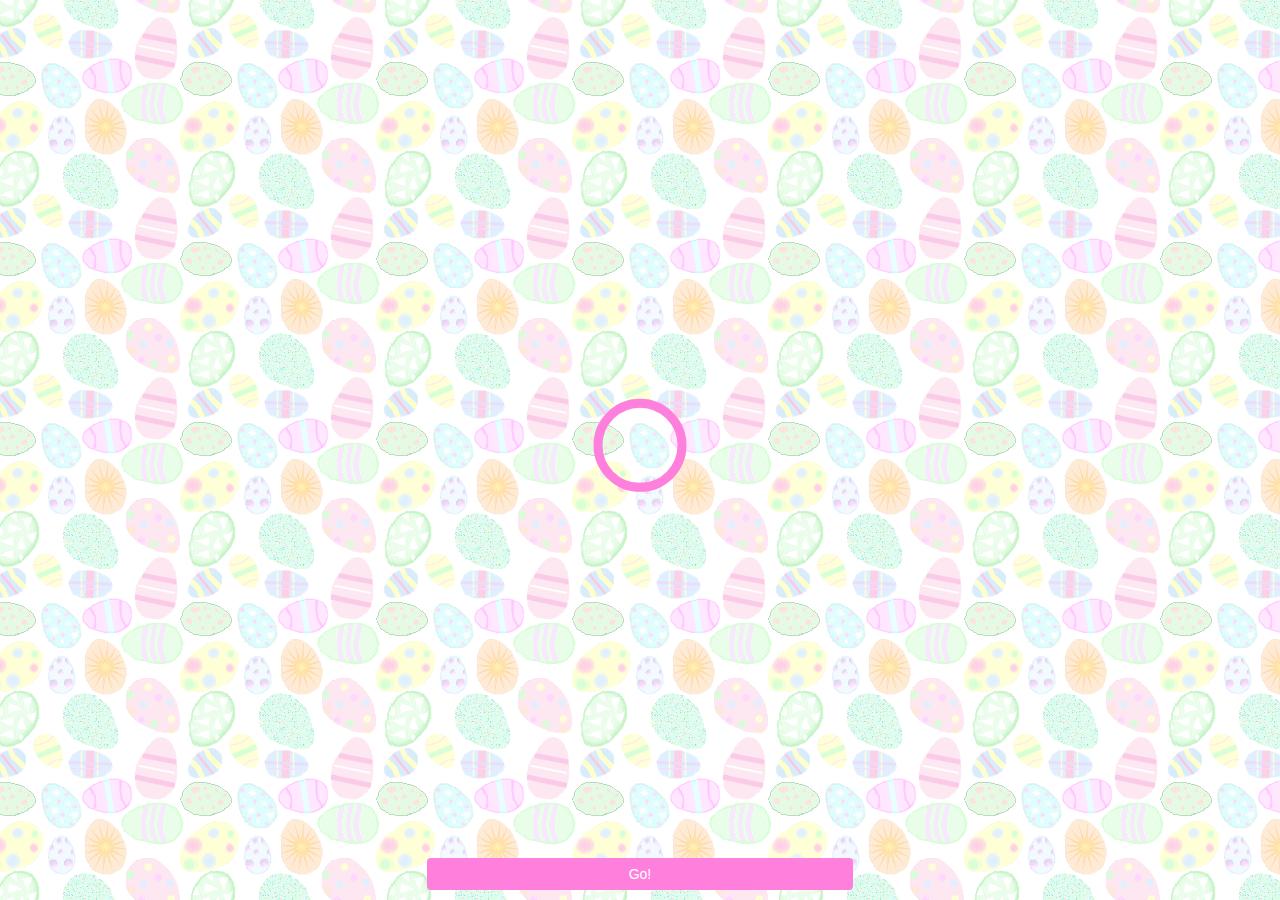
==== index.html @ 667e8f80 "Service worker WIP" ====
<!DOCTYPE html>
<html lang="en">
  <head>
    <meta charset="utf-8">
    <meta http-equiv="X-UA-Compatible" content="IE=edge">
    <meta name="viewport" content="width=device-width, initial-scale=1">
    <meta http-equiv="pragma" content="no-cache" />
    
    <link rel="apple-touch-icon" sizes="57x57" href="/img/favicon/apple-icon-57x57.png">
    <link rel="apple-touch-icon" sizes="60x60" href="/img/favicon/apple-icon-60x60.png">
    <link rel="apple-touch-icon" sizes="72x72" href="/img/favicon/apple-icon-72x72.png">
    <link rel="apple-touch-icon" sizes="76x76" href="/img/favicon/apple-icon-76x76.png">
    <link rel="apple-touch-icon" sizes="114x114" href="/img/favicon/apple-icon-114x114.png">
    <link rel="apple-touch-icon" sizes="120x120" href="/img/favicon/apple-icon-120x120.png">
    <link rel="apple-touch-icon" sizes="144x144" href="/img/favicon/apple-icon-144x144.png">
    <link rel="apple-touch-icon" sizes="152x152" href="img/favicon//apple-icon-152x152.png">
    <link rel="apple-touch-icon" sizes="180x180" href="/img/favicon/apple-icon-180x180.png">
    <link rel="icon" type="image/png" sizes="192x192"  href="/img/favicon/android-icon-192x192.png">
    <link rel="icon" type="image/png" sizes="32x32" href="/img/favicon/favicon-32x32.png">
    <link rel="icon" type="image/png" sizes="96x96" href="/img/favicon/favicon-96x96.png">
    <link rel="icon" type="image/png" sizes="16x16" href="/img/favicon/favicon-16x16.png">
    <link rel="manifest" href="/manifest.json">
    <meta name="msapplication-TileColor" content="#ffffff">
    <meta name="msapplication-TileImage" content="/img/favicon/ms-icon-144x144.png">
    <meta name="theme-color" content="#ffffff">

    <title>From The Easter Bunny</title>

    <link href="css/bootstrap.min.css" rel="stylesheet">
    <link href="css/easter.css" rel="stylesheet">
    <link href="https://fonts.googleapis.com/css?family=Rubik+Mono+One" rel="stylesheet">

    <!-- HTML5 shim and Respond.js for IE8 support of HTML5 elements and media queries -->
    <!-- WARNING: Respond.js doesn't work if you view the page via file:// -->
    <!--[if lt IE 9]>
      <script src="https://oss.maxcdn.com/html5shiv/3.7.3/html5shiv.min.js"></script>
      <script src="https://oss.maxcdn.com/respond/1.4.2/respond.min.js"></script>
    <![endif]-->
  </head>
  <body>

    <button class="hidden btn btn-navigate-left"><span class="glyphicon glyphicon-arrow-left"></span>Back</button>
    <div id="slides"></div>
    <button id="begin" class="btn col-xs-4 col-xs-offset-4" data-toggle="modal" data-target=".stopwatch-modal">Go!</button>

    <!-- Modal -->
    <div class="stopwatch-modal modal fade" id="myModal" tabindex="-1" role="dialog" aria-labelledby="myModalLabel">
        <div class="modal-dialog" role="document">
            <div class="modal-content">
                <div class="modal-body">
                    <h1 class="stopwatch"><time>00:00:00</time></h1>
                </div>
                <div class="modal-footer">
                    <button type="button" class="btn stop-timer clear-timer text-center" data-dismiss="modal">Found Them!</button>
                </div>
            </div>
        </div>
    </div>

    <div class="loader">
        <svg viewBox="0 0 32 32" width="96" height="96">
            <circle id="spinner" cx="16" cy="16" r="14" fill="none"></circle>
        </svg>
    </div>
    
    <!-- jQuery (necessary for Bootstrap's JavaScript plugins) -->
    <script src="js/jquery-3.3.1.min.js"></script>
    <!-- Include all compiled plugins (below), or include individual files as needed -->
    <script src="js/bootstrap.min.js"></script>
    <script src="js/stopwatch.js"></script> 
    <script src="js/app.js"></script> 
    <script>
        var totalSlides;
        var currentSlide;

        $(function() {

            //getWP_Data();

        });
        
    </script>
  </body>
</html>
---- css/easter.css ----
body {
    font-size: 18pt;
    background-image: url("../img/egg-bg.png");
    background-repeat: repeat;
}

.btn-navigate-left {
    position: absolute;
    top: 10px;
    left: 10px;
}

.btn-navigate-left .glyphicon {
    margin-right: 10px;
}

#slides .slide-body {
    height: 100vh;
    background-size: cover;
    background-repeat: no-repeat;
    background-position: center center;
}

.slide-content {
    height: 90vh;
    overflow-y: auto;
    width: 80vw;
    margin: 0 auto;
}

.slide-body p {
    margin: 20px auto;
    padding: 10px 20px;
    text-align: center;
    font-size: 1.3em;
    background-color: rgba(255,255,255,0.8);
    width: 70%;
    border: 2px solid #ff7fdd;
}

.btn, .btn:focus, .btn:hover {
    background-color: #ff7fdd;
    border-width: 0;
    color: #fff;    
}

button#begin {
    position: absolute;
    bottom: 10px;
}

.modal .modal-footer {
    text-align: center;
}

.modal-open .stopwatch {
    text-align: center;
    font-family: 'Rubik Mono One', sans-serif;
    color: #ff7fdd;
    font-size: 2em;
}

.loader {
    left: 50%;
    top: 50%;
    position: fixed;
    -webkit-transform: translate(-50%, -50%);
            transform: translate(-50%, -50%); }
    .loader #spinner {
      box-sizing: border-box;
      stroke: #ff7fdd;
      stroke-width: 3px;
      -webkit-transform-origin: 50%;
              transform-origin: 50%;
      -webkit-animation: line 1.6s cubic-bezier(0.4, 0, 0.2, 1) infinite, rotate 1.6s linear infinite;
              animation: line 1.6s cubic-bezier(0.4, 0, 0.2, 1) infinite, rotate 1.6s linear infinite; }
  
  @-webkit-keyframes rotate {
    from {
      -webkit-transform: rotate(0);
              transform: rotate(0); }
    to {
      -webkit-transform: rotate(450deg);
              transform: rotate(450deg); } }
  
  @keyframes rotate {
    from {
      -webkit-transform: rotate(0);
              transform: rotate(0); }
    to {
      -webkit-transform: rotate(450deg);
              transform: rotate(450deg); } }
  
  @-webkit-keyframes line {
    0% {
      stroke-dasharray: 2, 85.964;
      -webkit-transform: rotate(0);
              transform: rotate(0); }
    50% {
      stroke-dasharray: 65.973, 21.9911;
      stroke-dashoffset: 0; }
    100% {
      stroke-dasharray: 2, 85.964;
      stroke-dashoffset: -65.973;
      -webkit-transform: rotate(90deg);
              transform: rotate(90deg); } }
  
  @keyframes line {
    0% {
      stroke-dasharray: 2, 85.964;
      -webkit-transform: rotate(0);
              transform: rotate(0); }
    50% {
      stroke-dasharray: 65.973, 21.9911;
      stroke-dashoffset: 0; }
    100% {
      stroke-dasharray: 2, 85.964;
      stroke-dashoffset: -65.973;
      -webkit-transform: rotate(90deg);
              transform: rotate(90deg); } }
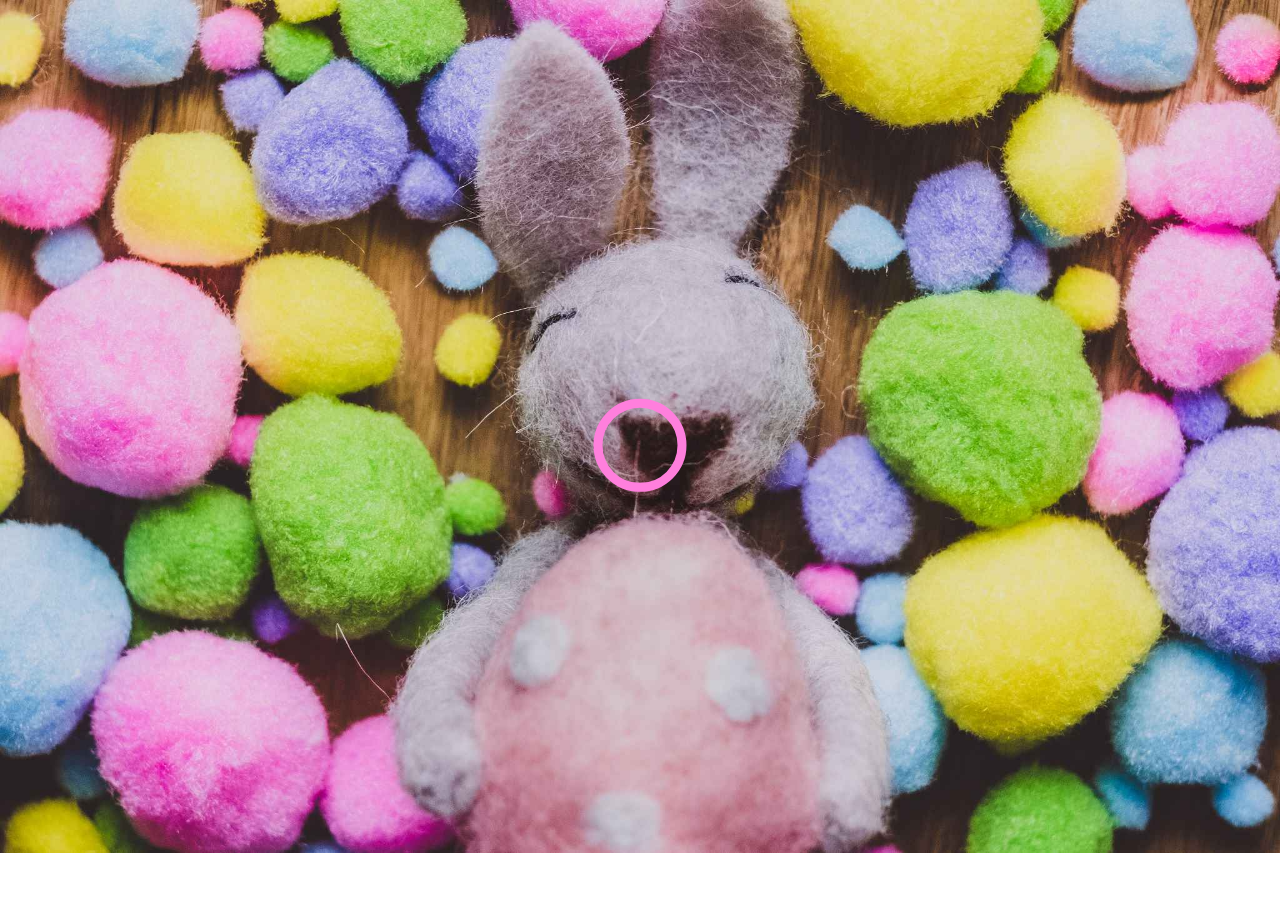
==== commit c1fcaada: "PWA" ====
--- a/index.html
+++ b/index.html
@@ -6,22 +6,22 @@
     <meta name="viewport" content="width=device-width, initial-scale=1">
     <meta http-equiv="pragma" content="no-cache" />
     
-    <link rel="apple-touch-icon" sizes="57x57" href="/img/favicon/apple-icon-57x57.png">
-    <link rel="apple-touch-icon" sizes="60x60" href="/img/favicon/apple-icon-60x60.png">
-    <link rel="apple-touch-icon" sizes="72x72" href="/img/favicon/apple-icon-72x72.png">
-    <link rel="apple-touch-icon" sizes="76x76" href="/img/favicon/apple-icon-76x76.png">
-    <link rel="apple-touch-icon" sizes="114x114" href="/img/favicon/apple-icon-114x114.png">
-    <link rel="apple-touch-icon" sizes="120x120" href="/img/favicon/apple-icon-120x120.png">
-    <link rel="apple-touch-icon" sizes="144x144" href="/img/favicon/apple-icon-144x144.png">
+    <link rel="apple-touch-icon" sizes="57x57" href="img/favicon/apple-icon-57x57.png">
+    <link rel="apple-touch-icon" sizes="60x60" href="img/favicon/apple-icon-60x60.png">
+    <link rel="apple-touch-icon" sizes="72x72" href="img/favicon/apple-icon-72x72.png">
+    <link rel="apple-touch-icon" sizes="76x76" href="img/favicon/apple-icon-76x76.png">
+    <link rel="apple-touch-icon" sizes="114x114" href="img/favicon/apple-icon-114x114.png">
+    <link rel="apple-touch-icon" sizes="120x120" href="img/favicon/apple-icon-120x120.png">
+    <link rel="apple-touch-icon" sizes="144x144" href="img/favicon/apple-icon-144x144.png">
     <link rel="apple-touch-icon" sizes="152x152" href="img/favicon//apple-icon-152x152.png">
-    <link rel="apple-touch-icon" sizes="180x180" href="/img/favicon/apple-icon-180x180.png">
-    <link rel="icon" type="image/png" sizes="192x192"  href="/img/favicon/android-icon-192x192.png">
-    <link rel="icon" type="image/png" sizes="32x32" href="/img/favicon/favicon-32x32.png">
-    <link rel="icon" type="image/png" sizes="96x96" href="/img/favicon/favicon-96x96.png">
-    <link rel="icon" type="image/png" sizes="16x16" href="/img/favicon/favicon-16x16.png">
-    <link rel="manifest" href="/manifest.json">
+    <link rel="apple-touch-icon" sizes="180x180" href="img/favicon/apple-icon-180x180.png">
+    <link rel="icon" type="image/png" sizes="192x192"  href="img/favicon/android-icon-192x192.png">
+    <link rel="icon" type="image/png" sizes="32x32" href="img/favicon/favicon-32x32.png">
+    <link rel="icon" type="image/png" sizes="96x96" href="img/favicon/favicon-96x96.png">
+    <link rel="icon" type="image/png" sizes="16x16" href="img/favicon/favicon-16x16.png">
+    <link rel="manifest" href="manifest.json">
     <meta name="msapplication-TileColor" content="#ffffff">
-    <meta name="msapplication-TileImage" content="/img/favicon/ms-icon-144x144.png">
+    <meta name="msapplication-TileImage" content="img/favicon/ms-icon-144x144.png">
     <meta name="theme-color" content="#ffffff">
 
     <title>From The Easter Bunny</title>
@@ -40,8 +40,9 @@
   <body>
 
     <button class="hidden btn btn-navigate-left"><span class="glyphicon glyphicon-arrow-left"></span>Back</button>
+    <button id="btnAdd" class="hidden btn btn-add-pwa"><span class="glyphicon glyphicon-plus"></span>Add To Desktop</button>
     <div id="slides"></div>
-    <button id="begin" class="btn col-xs-4 col-xs-offset-4" data-toggle="modal" data-target=".stopwatch-modal">Go!</button>
+    <button id="begin" class="hidden btn col-xs-4 col-xs-offset-4" data-toggle="modal" data-target=".stopwatch-modal">Go!</button>
 
     <!-- Modal -->
     <div class="stopwatch-modal modal fade" id="myModal" tabindex="-1" role="dialog" aria-labelledby="myModalLabel">
@@ -75,7 +76,7 @@
 
         $(function() {
 
-            //getWP_Data();
+            getWP_Data();
 
         });
         
--- a/css/easter.css
+++ b/css/easter.css
@@ -1,121 +1,147 @@
 body {
-    font-size: 18pt;
-    background-image: url("../img/egg-bg.png");
-    background-repeat: repeat;
+	font-size: 18pt;
+	background: url("../img/welcome-image.jpg") center top;
+	background-repeat: no-repeat;
+	background-size: cover;
 }
 
 .btn-navigate-left {
-    position: absolute;
-    top: 10px;
-    left: 10px;
+	position: absolute;
+	top: 10px;
+	left: 10px;
 }
 
-.btn-navigate-left .glyphicon {
-    margin-right: 10px;
+.btn-add-pwa {
+	position: absolute;
+	top: 10px;
+	right: 10px;
+}
+
+.btn-navigate-left .glyphicon, .btn-add-pwa .glyphicon {
+	margin-right: 10px;
 }
 
 #slides .slide-body {
-    height: 100vh;
-    background-size: cover;
-    background-repeat: no-repeat;
-    background-position: center center;
+	height: 100vh;
+	background-size: cover;
+	background-repeat: no-repeat;
+	background-position: center center;
 }
 
 .slide-content {
-    height: 90vh;
-    overflow-y: auto;
-    width: 80vw;
-    margin: 0 auto;
+	height: 90vh;
+	overflow-y: auto;
+	width: 80vw;
+	margin: 0 auto;
 }
 
 .slide-body p {
-    margin: 20px auto;
-    padding: 10px 20px;
-    text-align: center;
-    font-size: 1.3em;
-    background-color: rgba(255,255,255,0.8);
-    width: 70%;
-    border: 2px solid #ff7fdd;
+	margin: 20px auto;
+	padding: 10px 20px;
+	text-align: center;
+	font-size: 1.3em;
+	background-color: rgba(255, 255, 255, 0.8);
+	width: 70%;
+	border: 2px solid #ff7fdd;
 }
 
-.btn, .btn:focus, .btn:hover {
-    background-color: #ff7fdd;
-    border-width: 0;
-    color: #fff;    
+.btn,
+.btn:focus,
+.btn:hover {
+	background-color: #ff7fdd;
+	border-width: 0;
+	color: #fff;
 }
 
 button#begin {
-    position: absolute;
-    bottom: 10px;
+	position: absolute;
+	bottom: 10px;
 }
 
 .modal .modal-footer {
-    text-align: center;
+	text-align: center;
 }
 
 .modal-open .stopwatch {
-    text-align: center;
-    font-family: 'Rubik Mono One', sans-serif;
-    color: #ff7fdd;
-    font-size: 2em;
+	text-align: center;
+	font-family: "Rubik Mono One", sans-serif;
+	color: #ff7fdd;
+	font-size: 2em;
 }
 
 .loader {
-    left: 50%;
-    top: 50%;
-    position: fixed;
-    -webkit-transform: translate(-50%, -50%);
-            transform: translate(-50%, -50%); }
-    .loader #spinner {
-      box-sizing: border-box;
-      stroke: #ff7fdd;
-      stroke-width: 3px;
-      -webkit-transform-origin: 50%;
-              transform-origin: 50%;
-      -webkit-animation: line 1.6s cubic-bezier(0.4, 0, 0.2, 1) infinite, rotate 1.6s linear infinite;
-              animation: line 1.6s cubic-bezier(0.4, 0, 0.2, 1) infinite, rotate 1.6s linear infinite; }
-  
-  @-webkit-keyframes rotate {
-    from {
-      -webkit-transform: rotate(0);
-              transform: rotate(0); }
-    to {
-      -webkit-transform: rotate(450deg);
-              transform: rotate(450deg); } }
-  
-  @keyframes rotate {
-    from {
-      -webkit-transform: rotate(0);
-              transform: rotate(0); }
-    to {
-      -webkit-transform: rotate(450deg);
-              transform: rotate(450deg); } }
-  
-  @-webkit-keyframes line {
-    0% {
-      stroke-dasharray: 2, 85.964;
-      -webkit-transform: rotate(0);
-              transform: rotate(0); }
-    50% {
-      stroke-dasharray: 65.973, 21.9911;
-      stroke-dashoffset: 0; }
-    100% {
-      stroke-dasharray: 2, 85.964;
-      stroke-dashoffset: -65.973;
-      -webkit-transform: rotate(90deg);
-              transform: rotate(90deg); } }
-  
-  @keyframes line {
-    0% {
-      stroke-dasharray: 2, 85.964;
-      -webkit-transform: rotate(0);
-              transform: rotate(0); }
-    50% {
-      stroke-dasharray: 65.973, 21.9911;
-      stroke-dashoffset: 0; }
-    100% {
-      stroke-dasharray: 2, 85.964;
-      stroke-dashoffset: -65.973;
-      -webkit-transform: rotate(90deg);
-              transform: rotate(90deg); } }
-  +	left: 50%;
+	top: 50%;
+	position: fixed;
+	-webkit-transform: translate(-50%, -50%);
+	transform: translate(-50%, -50%);
+}
+.loader #spinner {
+	box-sizing: border-box;
+	stroke: #ff7fdd;
+	stroke-width: 3px;
+	-webkit-transform-origin: 50%;
+	transform-origin: 50%;
+	-webkit-animation: line 1.6s cubic-bezier(0.4, 0, 0.2, 1) infinite,
+		rotate 1.6s linear infinite;
+	animation: line 1.6s cubic-bezier(0.4, 0, 0.2, 1) infinite,
+		rotate 1.6s linear infinite;
+}
+
+@-webkit-keyframes rotate {
+	from {
+		-webkit-transform: rotate(0);
+		transform: rotate(0);
+	}
+	to {
+		-webkit-transform: rotate(450deg);
+		transform: rotate(450deg);
+	}
+}
+
+@keyframes rotate {
+	from {
+		-webkit-transform: rotate(0);
+		transform: rotate(0);
+	}
+	to {
+		-webkit-transform: rotate(450deg);
+		transform: rotate(450deg);
+	}
+}
+
+@-webkit-keyframes line {
+	0% {
+		stroke-dasharray: 2, 85.964;
+		-webkit-transform: rotate(0);
+		transform: rotate(0);
+	}
+	50% {
+		stroke-dasharray: 65.973, 21.9911;
+		stroke-dashoffset: 0;
+	}
+	100% {
+		stroke-dasharray: 2, 85.964;
+		stroke-dashoffset: -65.973;
+		-webkit-transform: rotate(90deg);
+		transform: rotate(90deg);
+	}
+}
+
+@keyframes line {
+	0% {
+		stroke-dasharray: 2, 85.964;
+		-webkit-transform: rotate(0);
+		transform: rotate(0);
+	}
+	50% {
+		stroke-dasharray: 65.973, 21.9911;
+		stroke-dashoffset: 0;
+	}
+	100% {
+		stroke-dasharray: 2, 85.964;
+		stroke-dashoffset: -65.973;
+		-webkit-transform: rotate(90deg);
+		transform: rotate(90deg);
+	}
+}
